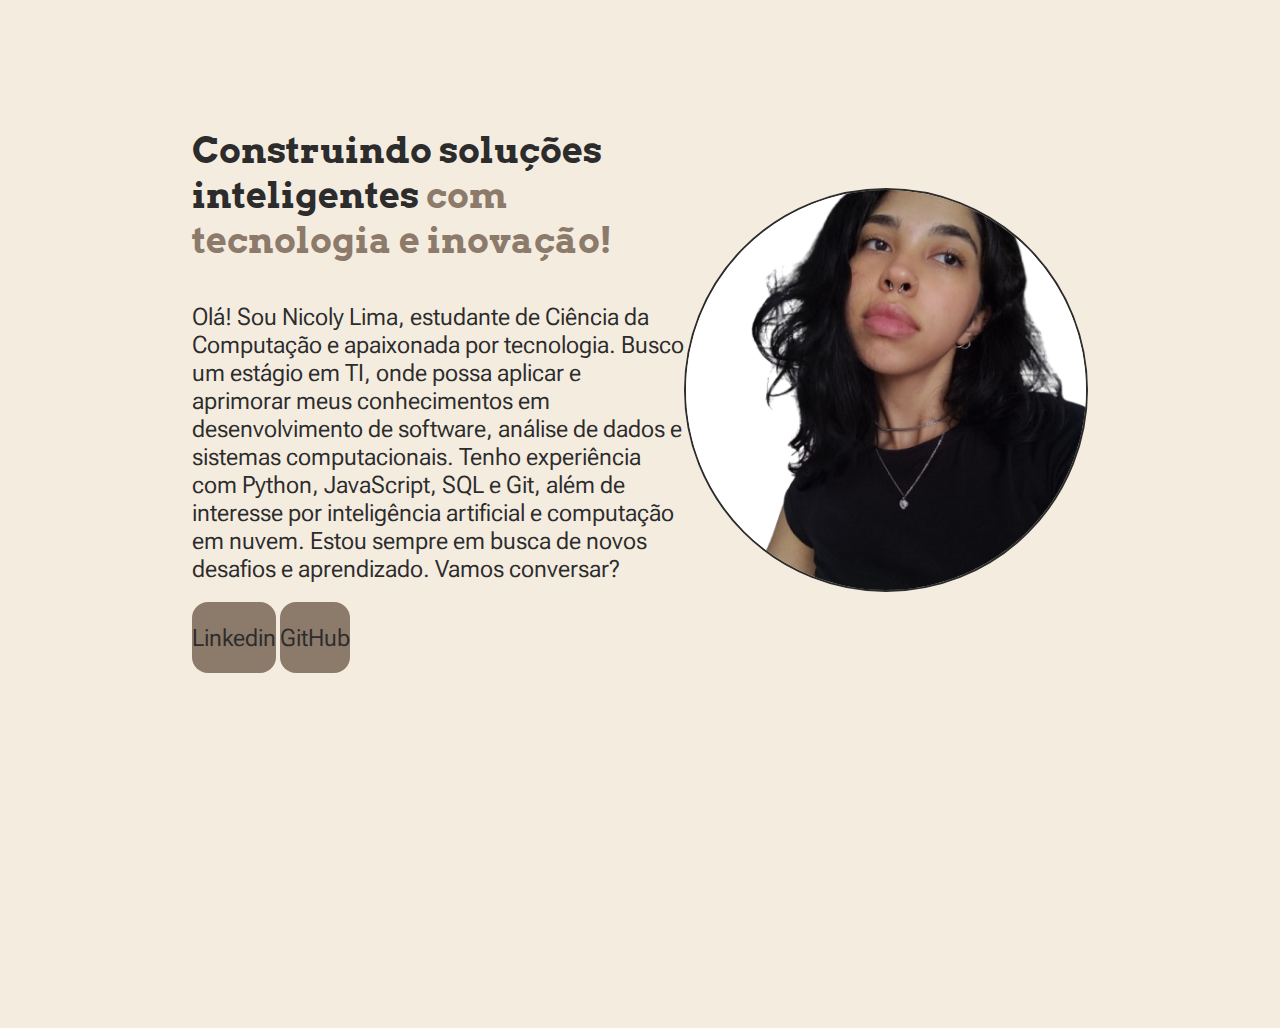
==== index.html @ 4dc82ff5 "primeiro commit" ====
<!DOCTYPE html>
<html lang="pt-BR">
<head>
    <meta charset="UTF-8">
    <meta http-equiv="X-UA-Compatible" content="IE=edge">
    <meta name="viewport" content="width=device-width, initial-scale=1.0">
    <link rel="stylesheet" href="styles.css">
    <title>Portfolio</title>
</head>
<body>
    <header></header>
        <main class="apresentacao">
            <section class="apresentacao__conteudo">
                <h1 class="aprensentcao__conteudo__titulo">Construindo soluções inteligentes  
                <strong class="texto-destaque">com tecnologia e inovação!</strong>
                </h1>
                <p class="aprensentcao__conteudo__texto"> Olá! Sou Nicoly Lima, estudante de Ciência da Computação e apaixonada por tecnologia.  
                Busco um estágio em TI, onde possa aplicar e aprimorar meus conhecimentos em desenvolvimento de software, análise de dados e sistemas computacionais.  
                Tenho experiência com Python, JavaScript, SQL e Git, além de interesse por inteligência artificial e computação em nuvem.  
                Estou sempre em busca de novos desafios e aprendizado. Vamos conversar?  
                </p>
                <div class="apresentacao__links">
                    <a class="aprensentacao__links__link" href="https://www.linkedin.com/in/nicoly-lima-cardoso/">Linkedin</a>
                    <a class="aprensentacao__links__link" href="https://github.com/n1lima">GitHub</a>
                </div>
            </section>
            <img src="IMG_20250302_135923-removebg-preview.png" alt="Imagem da dona do portfolio">
        </main>
    <footer></footer>
</body>
</html>
---- styles.css ----
@import url('https://fonts.googleapis.com/css2?family=Arvo:ital,wght@0,400;0,700;1,400;1,700&family=Lexend:wght@100..900&family=Montserrat:ital,wght@0,100..900;1,100..900&family=Roboto+Flex:opsz,wght@8..144,100..1000&family=Roboto:ital,wght@0,100;0,300;0,400;0,500;0,700;0,900;1,100;1,300;1,400;1,500;1,700;1,900&display=swap');

* {/* O '*' pega todos elementos da página*/
    margin: 0;
    padding: 0;
}

body{
    height: 100vh;/*"Altura" da nossa tela*/
    box-sizing: border-box;
    background-color: #F5ECE0;
    color: #2C2C2C;
}

.texto-destaque{
    color:#8C7A6B;
}

.apresentacao{
    margin: 10% 15%;
    display: flex;
    align-items: center;
    justify-content: space-between;
}

.apresentacao__conteudo{
    width: 615px;
    display: flex;
    flex-direction: column;
    gap: 40px;
}

.aprensentcao__conteudo__titulo{
    font-size: 36px;
    font-family: "Arvo", serif;
}

.aprensentcao__conteudo__texto{
    font-size: 24px;
    font-family: "Roboto Flex", sans-serif;
}

.aprensentcao__links{
    display: flex;
    justify-content: space-between;
}

.aprensentacao__links__link{
    background-color: #8C7A6B;
    width: 280px;
    text-align: center;
    border-radius: 16px;
    padding: 21.5px 0;
    font-size: 24px;
    text-decoration: none;
    color: #2C2C2C;
    font-family: "Roboto Flex", sans-serif;
}

img{
    width: 400px;
    height: 400px;
    border-radius: 50%;
    object-fit: cover;
    border: 2px solid #2C2C2C;
}
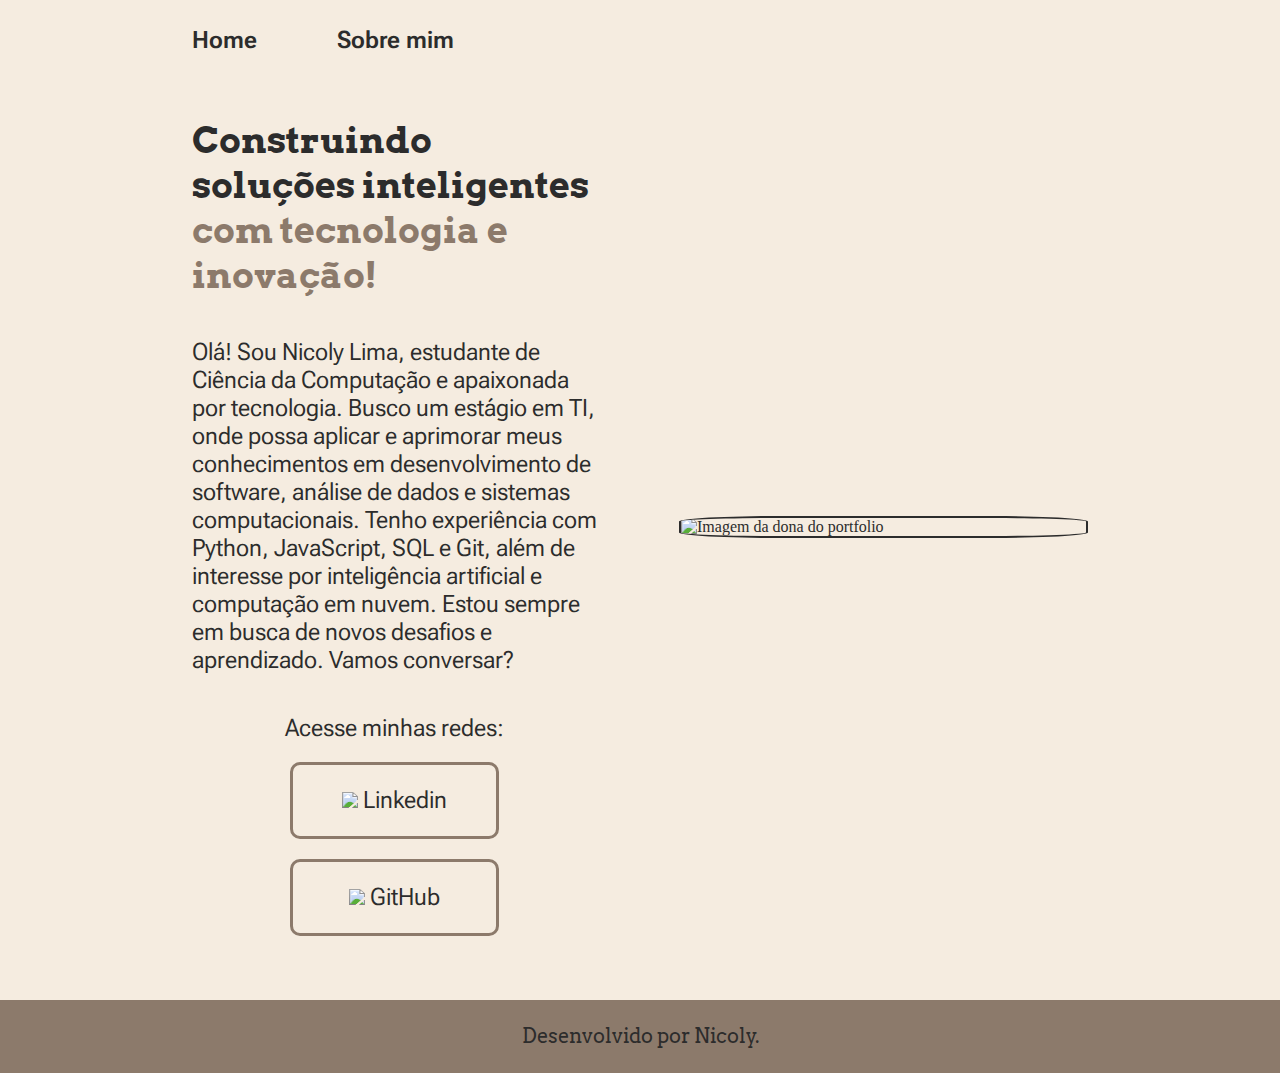
==== commit 06455979: "Adicionar novas funcionalidades no index.html e no style.css" ====
--- a/index.html
+++ b/index.html
@@ -4,28 +4,45 @@
     <meta charset="UTF-8">
     <meta http-equiv="X-UA-Compatible" content="IE=edge">
     <meta name="viewport" content="width=device-width, initial-scale=1.0">
-    <link rel="stylesheet" href="styles.css">
+    <link rel="stylesheet" href="./styles/styles.css">
     <title>Portfolio</title>
 </head>
 <body>
-    <header></header>
+    <header class="cabecalho">
+        <nav class="cabecalho__menu">
+            <a class="cabecalho__menu__link" href="index.html">Home</a>
+            <a  class="cabecalho__menu__link" href="about.html">Sobre mim</a>
+            <!-- links para vc navegar pela pag -->
+        </nav>
+    </header>
+
         <main class="apresentacao">
             <section class="apresentacao__conteudo">
-                <h1 class="aprensentcao__conteudo__titulo">Construindo soluções inteligentes  
+                <h1 class="apresentacao__conteudo__titulo">Construindo soluções inteligentes  
                 <strong class="texto-destaque">com tecnologia e inovação!</strong>
                 </h1>
-                <p class="aprensentcao__conteudo__texto"> Olá! Sou Nicoly Lima, estudante de Ciência da Computação e apaixonada por tecnologia.  
+                <p class="apresentacao__conteudo__texto"> Olá! Sou Nicoly Lima, estudante de Ciência da Computação e apaixonada por tecnologia.  
                 Busco um estágio em TI, onde possa aplicar e aprimorar meus conhecimentos em desenvolvimento de software, análise de dados e sistemas computacionais.  
                 Tenho experiência com Python, JavaScript, SQL e Git, além de interesse por inteligência artificial e computação em nuvem.  
                 Estou sempre em busca de novos desafios e aprendizado. Vamos conversar?  
                 </p>
                 <div class="apresentacao__links">
-                    <a class="aprensentacao__links__link" href="https://www.linkedin.com/in/nicoly-lima-cardoso/">Linkedin</a>
-                    <a class="aprensentacao__links__link" href="https://github.com/n1lima">GitHub</a>
+                    <h2 class="apresentacao__links__subtitulo">Acesse minhas redes: </h2>
+                    <a class="apresentacao__links__navegacao" href="https://www.linkedin.com/in/nicoly-lima-cardoso/">
+                        <img class="apresentacao__links__logo" src="./assets/linkedin.png">
+                        Linkedin</a>
+                    <a class="apresentacao__links__navegacao" href="https://github.com/n1lima">
+                        <img class="apresentacao__links__logo" src="./assets/github.png">
+                        GitHub</a>
                 </div>
             </section>
-            <img src="IMG_20250302_135923-removebg-preview.png" alt="Imagem da dona do portfolio">
+            <img class="imagem_pessoal" src="./assets/imagem_nicoly.png" alt="Imagem da dona do portfolio">
         </main>
-    <footer></footer>
+
+    <footer class="rodape">
+        <P>
+            Desenvolvido por Nicoly.
+        </P>
+    </footer>
 </body>
 </html>--- a/styles/styles.css
+++ b/styles/styles.css
@@ -0,0 +1,143 @@
+@import url('https://fonts.googleapis.com/css2?family=Arvo:ital,wght@0,400;0,700;1,400;1,700&family=Lexend:wght@100..900&family=Montserrat:ital,wght@0,100..900;1,100..900&family=Roboto+Flex:opsz,wght@8..144,100..1000&family=Roboto:ital,wght@0,100;0,300;0,400;0,500;0,700;0,900;1,100;1,300;1,400;1,500;1,700;1,900&display=swap');
+
+:root{
+    --cor-primaria:#F5ECE0;
+    --cor-secundaria:#2C2C2C;
+    --cor-terciaria:#8C7A6B;
+
+    --fonte-principal: "Arvo",
+        serif;
+    --fonte-texto: "Roboto Flex",
+        sans-serif;
+}
+
+* {/* O '*' pega todos elementos da página*/
+    margin: 0;
+    padding: 0;
+}
+
+body{
+    height: 100vh;/*"Altura" da nossa tela*/
+    box-sizing: border-box;
+    background-color: var(--cor-primaria);
+    color: var(--cor-secundaria);
+}
+
+.cabecalho{
+    padding: 2% 0% 0% 15%;
+}
+
+.cabecalho__menu{
+    display: flex;
+    gap:80px;
+}
+
+.cabecalho__menu__link{
+    font-family: var(--fonte-texto);
+    font-size: 1.5rem;
+    font-weight: 600;
+    color: var(--cor-secundaria);
+    text-decoration: none;
+}
+
+.apresentacao{
+    padding: 5% 15%;
+    display: flex;
+    align-items: center;
+    justify-content: space-between;
+    gap: 82px;
+}
+
+.apresentacao__conteudo{
+    width: 50%;
+    display: flex;
+    flex-direction: column;
+    gap: 40px;
+}
+
+.apresentacao__conteudo__titulo{
+    font-size: 2.25rem;
+    font-family: var(--fonte-principal);
+}
+
+.texto-destaque {
+    color: var(--cor-terciaria);
+}
+
+.apresentacao__conteudo__texto{
+    font-size: 1.5rem;
+    font-family: var(--fonte-texto);
+}
+
+.apresentacao__links{
+    display: flex;
+    flex-direction: column;
+    justify-content: space-between;
+    align-items: center;
+    gap: 20px;
+}
+
+.apresentacao__links__subtitulo{
+    font-family: var(--fonte-texto);
+    font-weight: 400;
+    font-size: 1.5rem;
+}
+
+.apresentacao__links__navegacao{
+    /*background-color: #8C7A6B;*/
+    border: 3px solid var(--cor-terciaria);
+    width: 50%;
+    text-align: center;
+    border-radius: 10px;
+    padding: 21.5px 0;
+    font-size: 1.5rem;
+    text-decoration: none;
+    color: var(--cor-secundaria);
+    font-family: var(--fonte-texto);
+}
+
+.apresentacao__links__navegacao:hover{
+    background-color: var(--cor-terciaria) ;
+}
+
+.apresentacao__links__logo{
+    width: 20px;
+    align-items: center;
+}
+
+.imagem_pessoal{
+    width: 50%;
+    border-radius: 25%;
+    object-fit: cover;
+    border: 2px solid var(--cor-secundaria);
+}
+
+.rodape{
+    padding: 24px;
+    color: var(--cor-secundaria);
+    background-color: var(--cor-terciaria);
+    text-align: center;
+    font-family: var(--fonte-principal);
+    font-size: 1.25rem;
+    font-weight: 400;
+}
+
+@media (max-width: 1220px){
+
+    .cabecalho {
+        padding: 10%;
+    }
+
+    .cabecalho__menu{
+        justify-content: center; /*Como ali no .cabecalho__menu, nós já estamos adicionando o "display: felx". Não precisamos reescrever essa propriedade*/
+    }
+
+    .apresentacao{
+        flex-direction: column-reverse ;
+        padding: 5%;
+    }
+
+    .apresentacao__conteudo{
+        width: auto;
+    }
+}